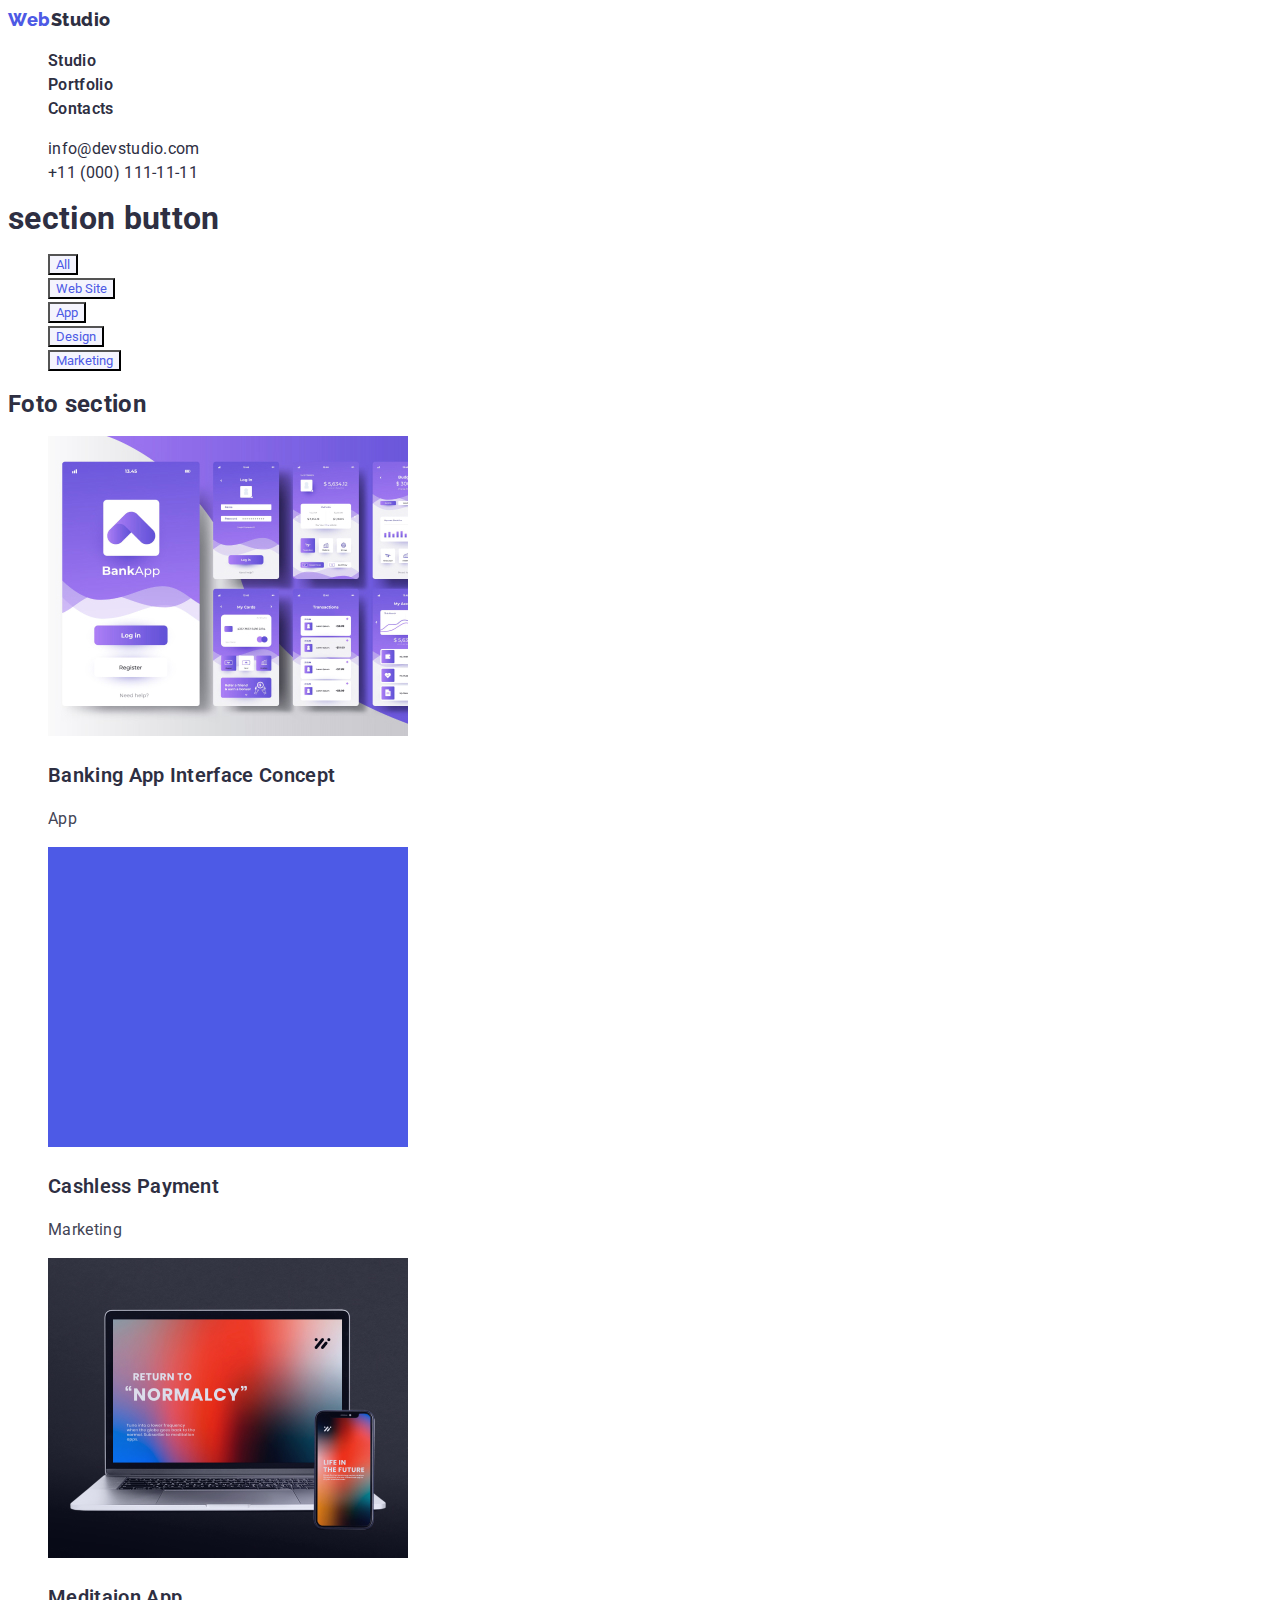
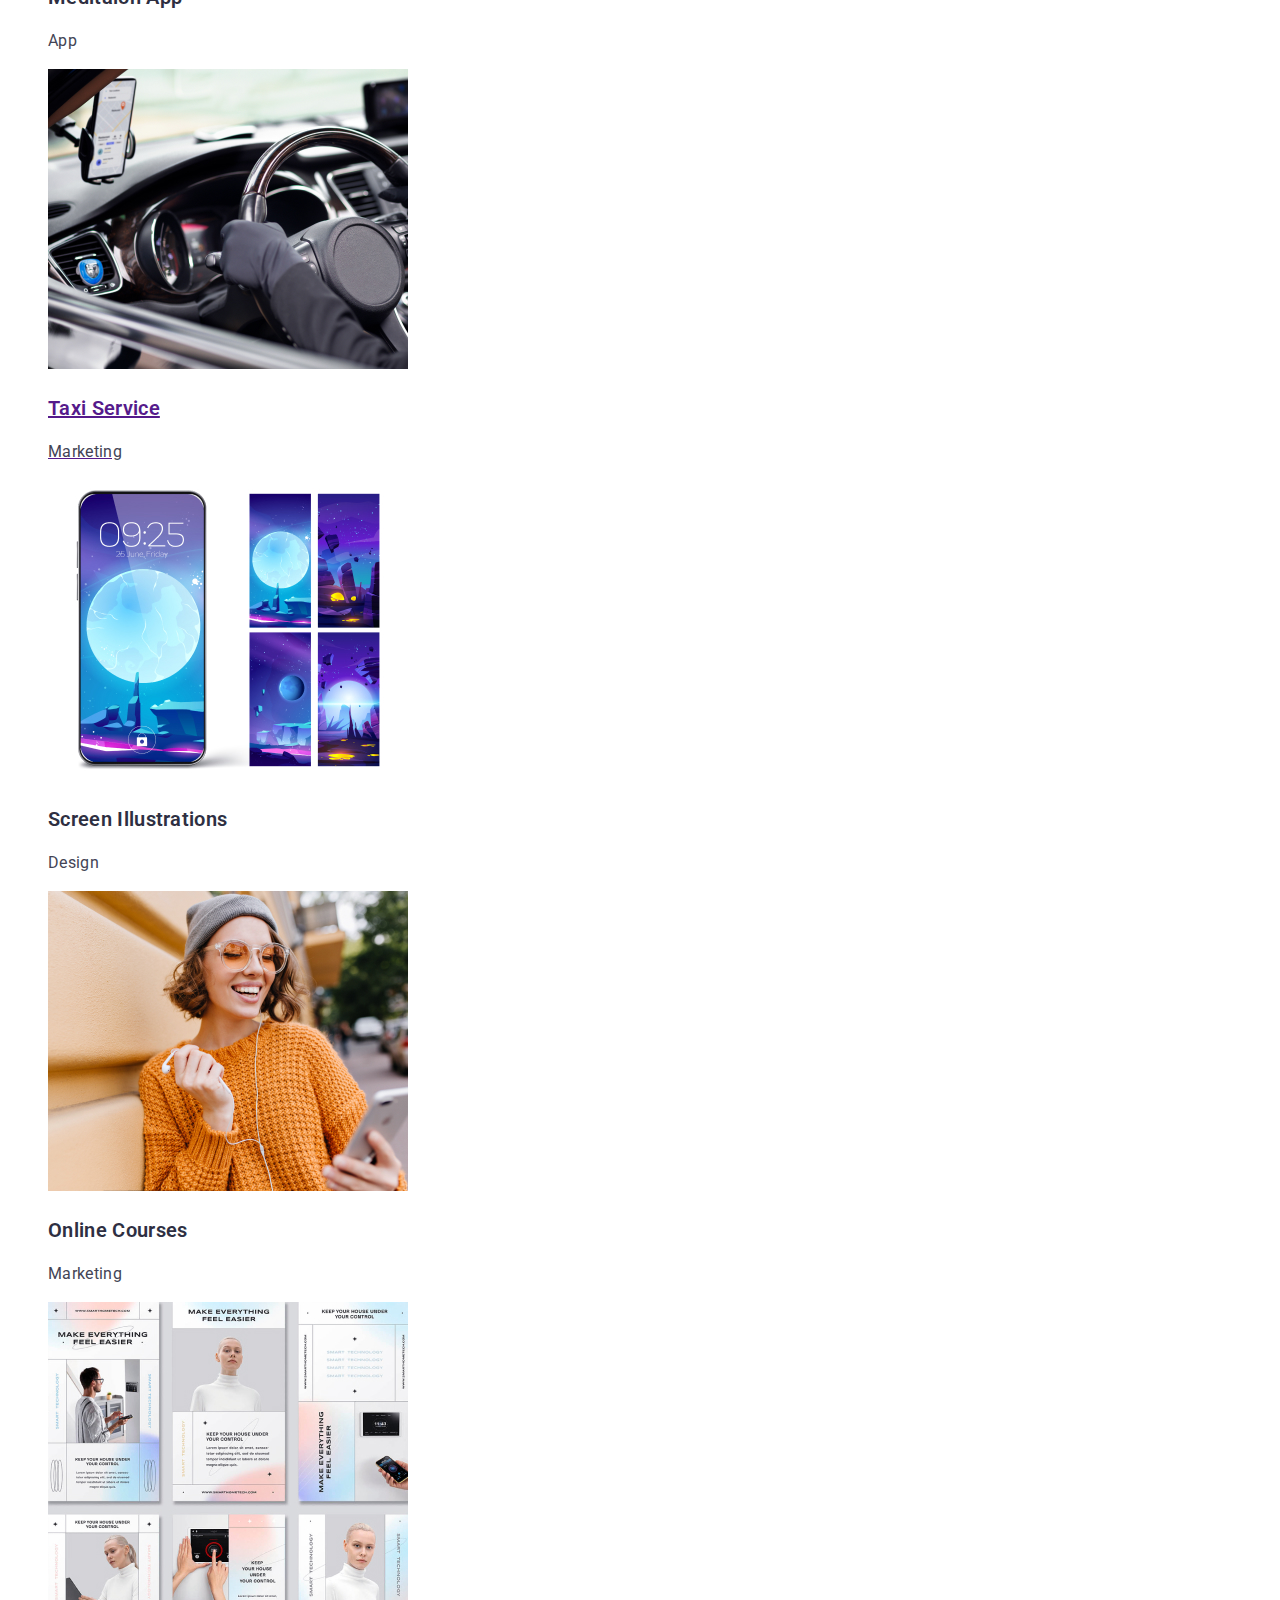
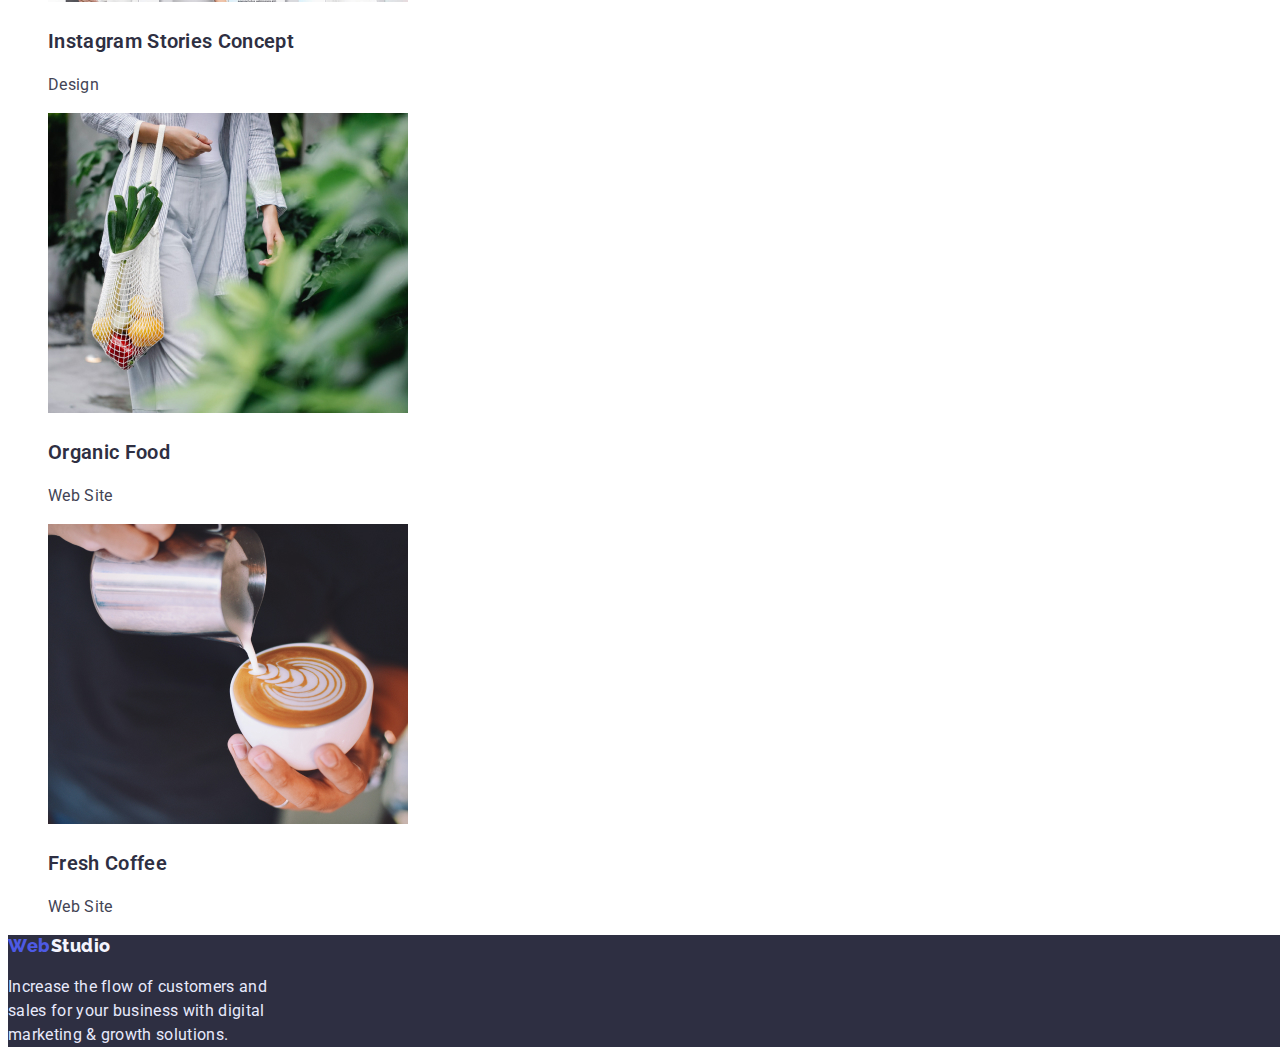
==== portfolio.html @ b2e14401 "+add repository" ====
<!DOCTYPE html>
<html lang="en">
<head>
    <meta charset="UTF-8">
    <meta http-equiv="X-UA-Compatible" content="IE=edge">
    <meta name="viewport" content="width=device-width, initial-scale=1.0">
    <title>goit-markup-hw-01</title>
    <link rel="preconnect" href="https://fonts.googleapis.com">
    <link rel="preconnect" href="https://fonts.gstatic.com" crossorigin>
    <link href="https://fonts.googleapis.com/css2?family=Raleway:wght@700&family=Roboto:wght@400;500;700;900&display=swap" rel="stylesheet"> 
    <link rel="stylesheet" href="./css/style.css">
</head>
<body>

    <!--HEADER-->

    <header class="page-header">

        <nav>
            <a class="logo" href="/"><span class="logo-web">Web</span>Studio</a>
            <ul class="site-nav">
                <li><a class="link" href="./index.html">Studio</a></li>
                <li><a class="link" href="">Portfolio</a></li>
                <li><a class="link" href="">Contacts</a></li>
            </ul>    
        </nav>

        <ul class="auth-nav">
            <li><a class="contacts" href="mailto:info@devstudio.com">info@devstudio.com</a></li>
            <li><a class="contacts" href="tel:+110001111111">+11 (000) 111-11-11</a></li>
        </ul>
            
    </header>

    <main>

        <!--Filtr section-->

        <h1>section button</h1>
        <ul>
            <li><button class="button" type="button">All</button></li>
            <li><button class="button" type="button">Web Site</button></li>
            <li><button class="button" type="button">App</button></li>
            <li><button class="button" type="button">Design</button></li>
            <li><button class="button" type="button">Marketing</button></li>
        </ul>

        <!--Galery section -->

        <h2>Foto section </h2>
        <ul>
            <li>
                <a href="">
                <img src="./images/portfolio1.jpg" alt="Banking App" width="360" height="300">
                </a>
                <h3 class="title">Banking App Interface Concept</h3>
                <p class="text">App</p>

            </li>
            <li>
                <a href="">
                <img src="./images/portfolio2.jpg" alt="Cashless Payment" width="360" height="300">
                </a>
                <h3 class="title">Cashless Payment</h3>
                <p class="text">Marketing</p>
            </li>
            <li>
                <a href="">
                <img src="./images/portfolio3.jpg" alt="Meditaion App" width="360" height="300">
                </a>
                <h3 class="title">Meditaion App</h3>
                <p class="text">App</p>
            </li>
            <li>
                <a href="">
                <img src="./images/portfolio4.jpg" alt="Taxi Service" width="360" height="300">
                <h3 class="title">Taxi Service</h3>
                <p class="text">Marketing</p>
                </a>
            </li>
            <li>
                <a href="">
                <img src="./images/portfolio5.jpg" alt="Screen Illustrations" width="360" height="300">
                </a>
                <h3 class="title">Screen Illustrations</h3>
                <p class="text">Design</p>
            </li>
            <li>
                <a href="">
                <img src="./images/portfolio6.jpg" alt="Online Courses" width="360" height="300">
                </a>
                <h3 class="title">Online Courses</h3>
                <p class="text">Marketing</p>
            </li>
            <li>
                <a href="">
                <img src="./images/portfolio7.jpg" alt="Instagram Stories Concept" width="360" height="300">
                </a>
                <h3 class="title">Instagram Stories Concept</h3>
                <p class="text">Design</p>
            </li>
            <li>
                <a href="">
                <img src="./images/portfolio8.jpg" alt="Organic Food" width="360" height="300">
                </a>
                <h3 class="title">Organic Food</h3>
                <p class="text">Web Site</p>
            </li>
            <li>
                <a href="">
                <img src="./images/portfolio9.jpg" alt="Fresh Coffee" width="360" height="300">
                </a>
                <h3 class="title">Fresh Coffee</h3>
                <p class="text">Web Site</p>
            </li>
        </ul>

    </main>


        <!--Footer-->

        <div class="footer">
            <footer class="logo-footer">
                <a href="/"><span class="footer-web">Web</span>Studio</a>
                <p>Increase the flow of customers and <br> sales for your business with digital <br> marketing & growth solutions.</p>
            </footer>
        </div>

</body>
</html>
---- css/style.css ----
/* COLORS */

      /* цвет основного текста  #2E2F42 */
      /* вторичный цвет текста  #434455 */
      /* белый                  #FFFFFF */
      /* акцент                 #4D5AE5 */
      /* цвет фона(background)  #E5E5E5 */
      /* вторичный цвет фона    #F4F4FD */
      /* цвет текста футера     #E7E9FC */
      /* btn background         #404BBF */


/* ----------------------------index------------------------- */

:root{
    --body-text-color: #2E2F42;
    --secondary-text-color: #434455;
    --white:  #FFFFFF;
    --accent: #4D5AE5;
    --background-color: #E5E5E5;
    --secondary-background-color: #F4F4FD;
    --color-footer-text: #E7E9FC;
    --btn-background: #404BBF;
}

html {
    box-sizing: border-box;
}

*,
*::before ,
*::after {
    box-sizing: inherit;
}

body{
    color: var(--body-text-color);
    background-color: var(--white);
    font-family: 'Roboto', sans-serif, serif;
    letter-spacing: 0.02em;
    line-height: 24px;
    font-size: 16px;
    font-weight: 400;
}

ul{
    list-style: none;
}

/* Header */

.logo{
    color: var(--body-text-color);
    text-decoration: none;
    font-family: 'Raleway', sans-serif;

    font-weight: 800;
    font-size: 18px;
    line-height: 1.33;
    letter-spacing: 0.03em;
}

.logo-web{
    color: var(--accent);
}

.link{
    text-decoration: none;
    color: var(--body-text-color);

    font-weight: 600;
    font-size: 16px;
    line-height: 1.5;
}
.link:hover,
.link:focus{
    color: var(--accent);

}

.contacts{
    text-decoration: none;
    color: var(--body-text-color);

    font-size: 16px;
    line-height: 1.5;
}
.contacts:hover,
.contacts:focus{
    color: var(--accent);
}


/* HERO */


.hero{
    background-color: var(--body-text-color);
    width: 1440px;
}

.hero-title{
    color: var(--white);

    font-weight: 600;
    font-size: 56px;
    line-height: 1.07;

    text-align: center;
}

.btn{
    color: var(--white);
    background-color: var(--accent);
    font-family: inherit;

    font-weight: 600;
    font-size: 16px;
    line-height: 1.18;
    letter-spacing: 0.04em;

    text-align: center;
    cursor: pointer;
}
.btn:hover,
.btn:focus{
    color: var(--white);
    background-color: var(--btn-background);
}


/* Section One */

.section-title{
   color: var(--body-text-color); 

    font-weight: 600;
    font-size: 36px;
    line-height: 1.11;

    text-align: center;
}

.title{
    font-weight: 600;
    font-size: 20px;
    line-height: 1.2;
    text-decoration: none;
}


.features-list .title{
    color: var(--body-text-color);
}

.text{
    color: var(--secondary-text-color);
    font-size: 16px;
    line-height: 1.5;
}

/* Secion Two */


/* Section Three */

.our-team {
    background-color: var(--secondary-background-color);
}


/* Footer */


div.footer{
    background-color: var(--body-text-color);
    width: 1440px;
}

.logo-footer a{
    text-decoration: none;
    color: var(--secondary-background-color);
    font-family: 'Raleway', sans-serif;

    font-weight: 800;
    font-size: 18px;
    line-height: 1.16;
    letter-spacing: 0.03em;


}
.footer-web{
    color: var(--accent);
}
.logo-footer p{
    color: var(--color-footer-text);
}



/* -------------------------Portfolio------------------------------- */


/* Filtr section */

.button{
    color: var(--accent);
    background-color: var(--secondary-background-color);
    font-family: inherit;
    cursor: pointer;
}
.button:hover,
.button:focus{
    color: var(--white);
    background-color: var(--accent);
}
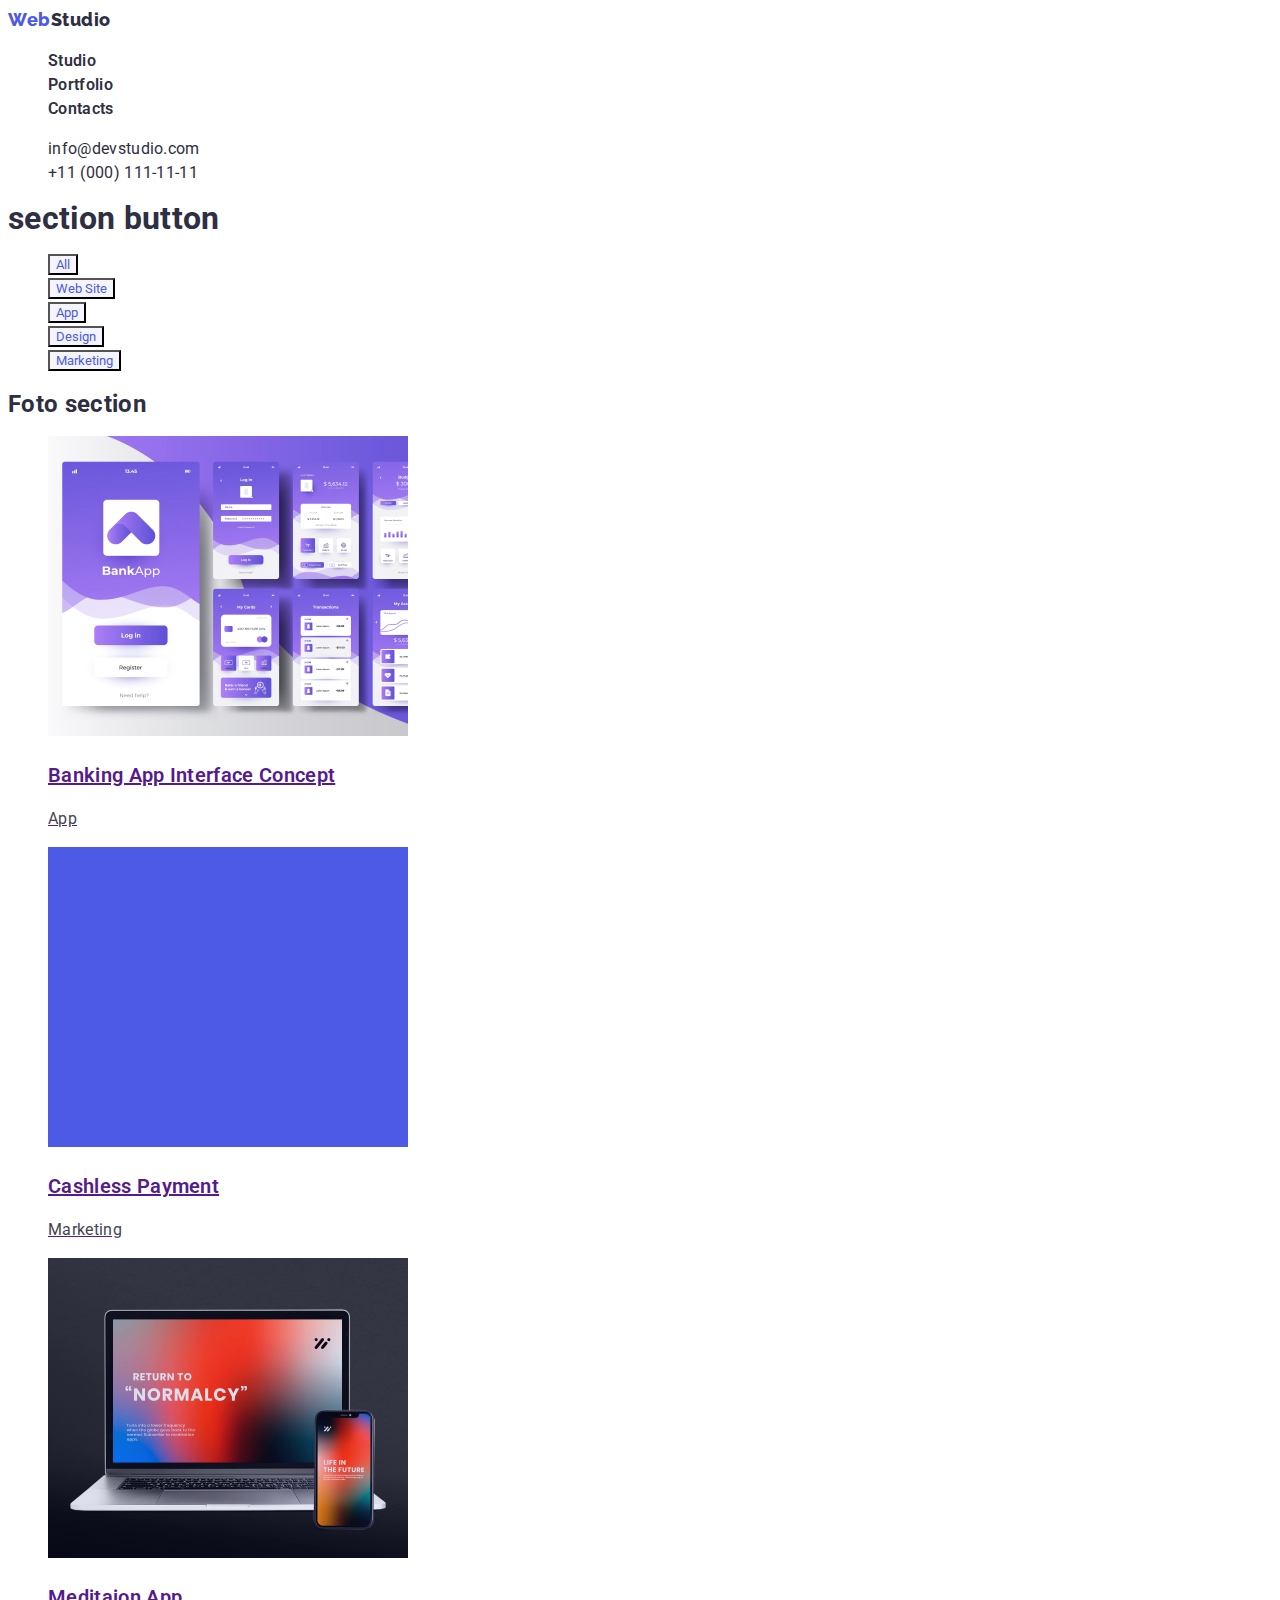
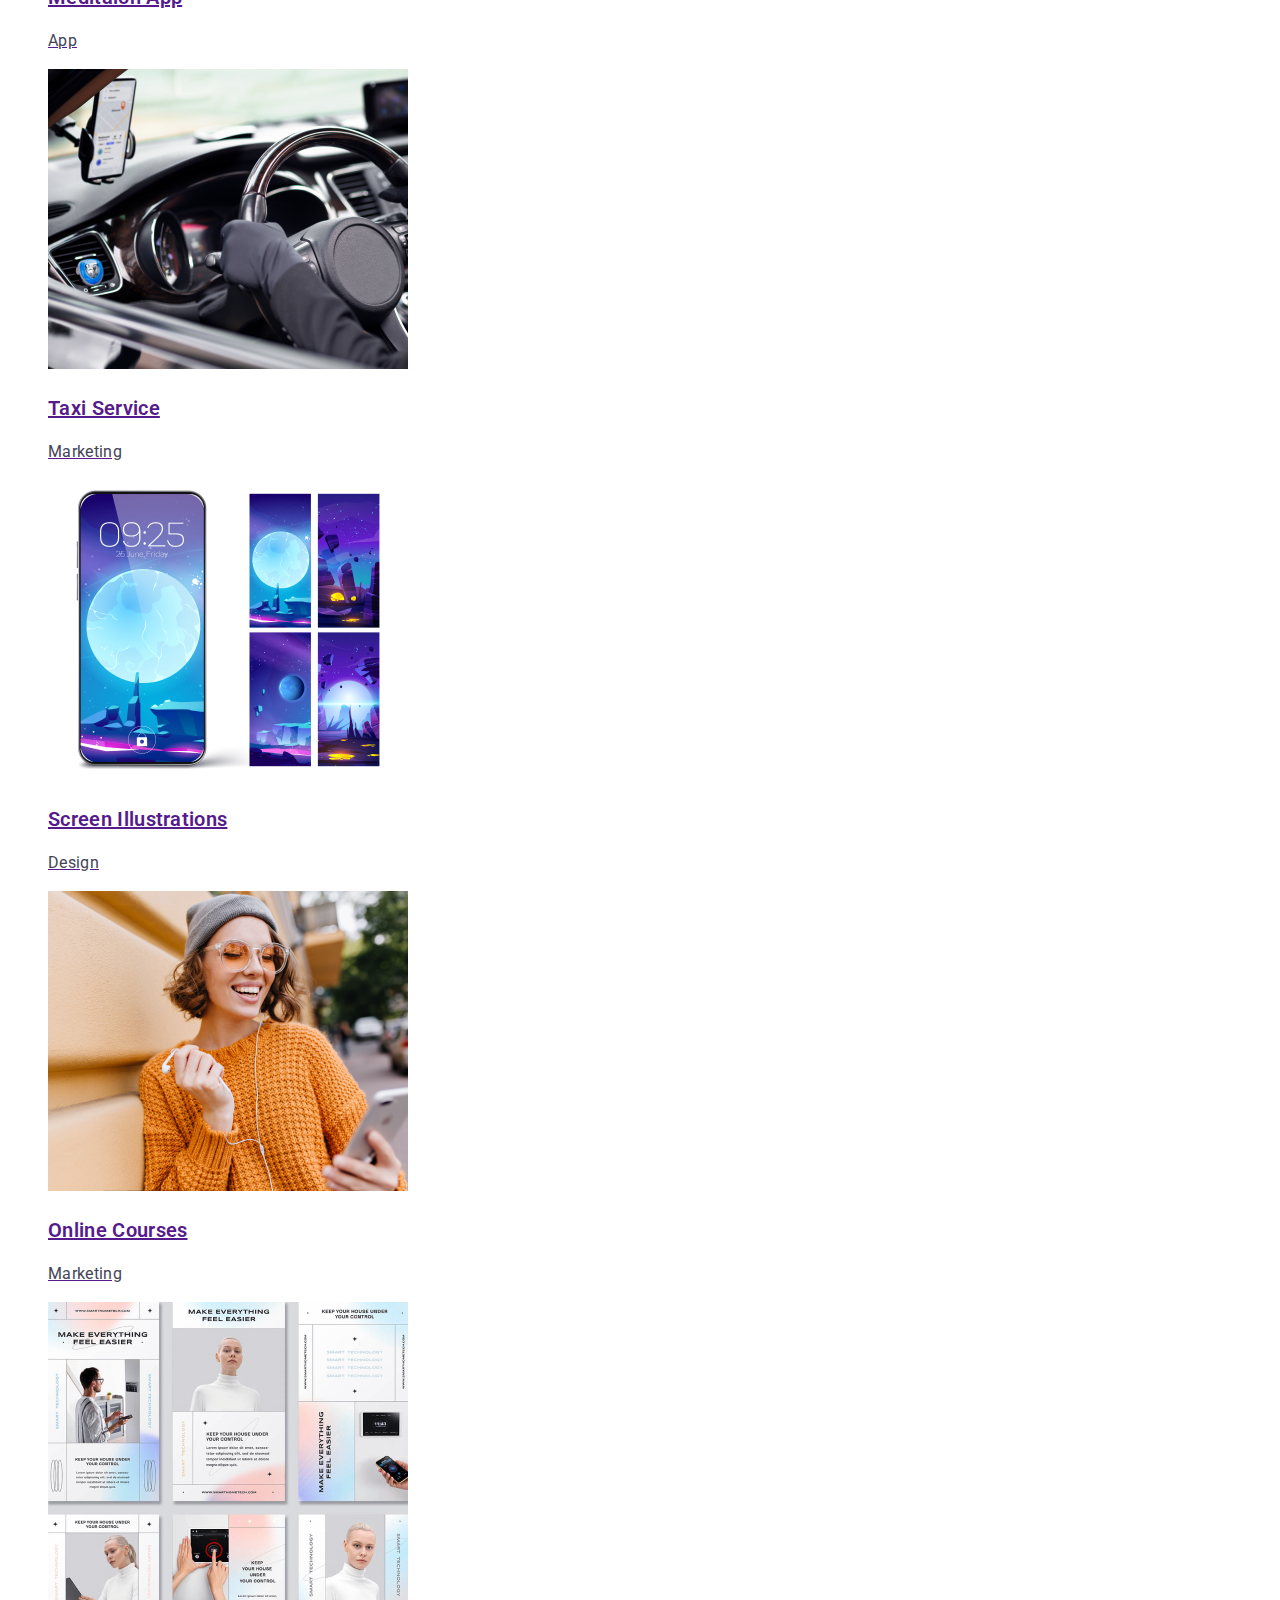
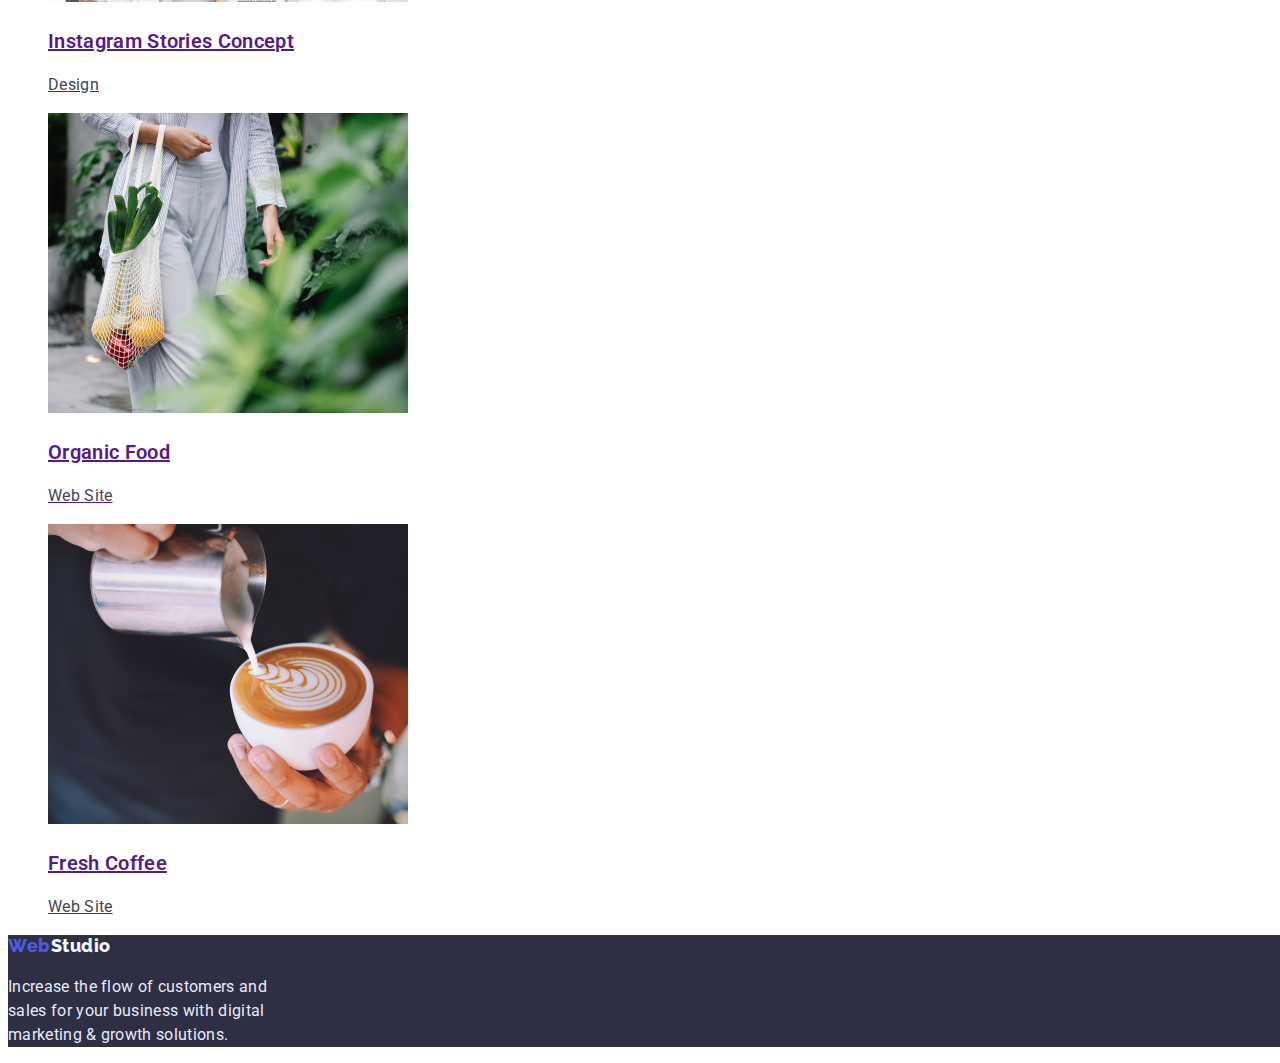
==== commit 9cde41af: "исправил ошибки" ====
--- a/portfolio.html
+++ b/portfolio.html
@@ -52,24 +52,27 @@
             <li>
                 <a href="">
                 <img src="./images/portfolio1.jpg" alt="Banking App" width="360" height="300">
-                </a>
                 <h3 class="title">Banking App Interface Concept</h3>
                 <p class="text">App</p>
+                </a>
+
 
             </li>
             <li>
                 <a href="">
                 <img src="./images/portfolio2.jpg" alt="Cashless Payment" width="360" height="300">
-                </a>
                 <h3 class="title">Cashless Payment</h3>
                 <p class="text">Marketing</p>
+                </a>
+
             </li>
             <li>
                 <a href="">
                 <img src="./images/portfolio3.jpg" alt="Meditaion App" width="360" height="300">
-                </a>
                 <h3 class="title">Meditaion App</h3>
                 <p class="text">App</p>
+                </a>
+
             </li>
             <li>
                 <a href="">
@@ -81,37 +84,42 @@
             <li>
                 <a href="">
                 <img src="./images/portfolio5.jpg" alt="Screen Illustrations" width="360" height="300">
-                </a>
                 <h3 class="title">Screen Illustrations</h3>
                 <p class="text">Design</p>
+                </a>
+
             </li>
             <li>
                 <a href="">
                 <img src="./images/portfolio6.jpg" alt="Online Courses" width="360" height="300">
-                </a>
                 <h3 class="title">Online Courses</h3>
                 <p class="text">Marketing</p>
+                </a>
+
             </li>
             <li>
                 <a href="">
                 <img src="./images/portfolio7.jpg" alt="Instagram Stories Concept" width="360" height="300">
-                </a>
                 <h3 class="title">Instagram Stories Concept</h3>
                 <p class="text">Design</p>
+                </a>
+
             </li>
             <li>
                 <a href="">
                 <img src="./images/portfolio8.jpg" alt="Organic Food" width="360" height="300">
-                </a>
                 <h3 class="title">Organic Food</h3>
                 <p class="text">Web Site</p>
+                </a>
+
             </li>
             <li>
                 <a href="">
                 <img src="./images/portfolio9.jpg" alt="Fresh Coffee" width="360" height="300">
-                </a>
                 <h3 class="title">Fresh Coffee</h3>
                 <p class="text">Web Site</p>
+                </a>
+
             </li>
         </ul>
 
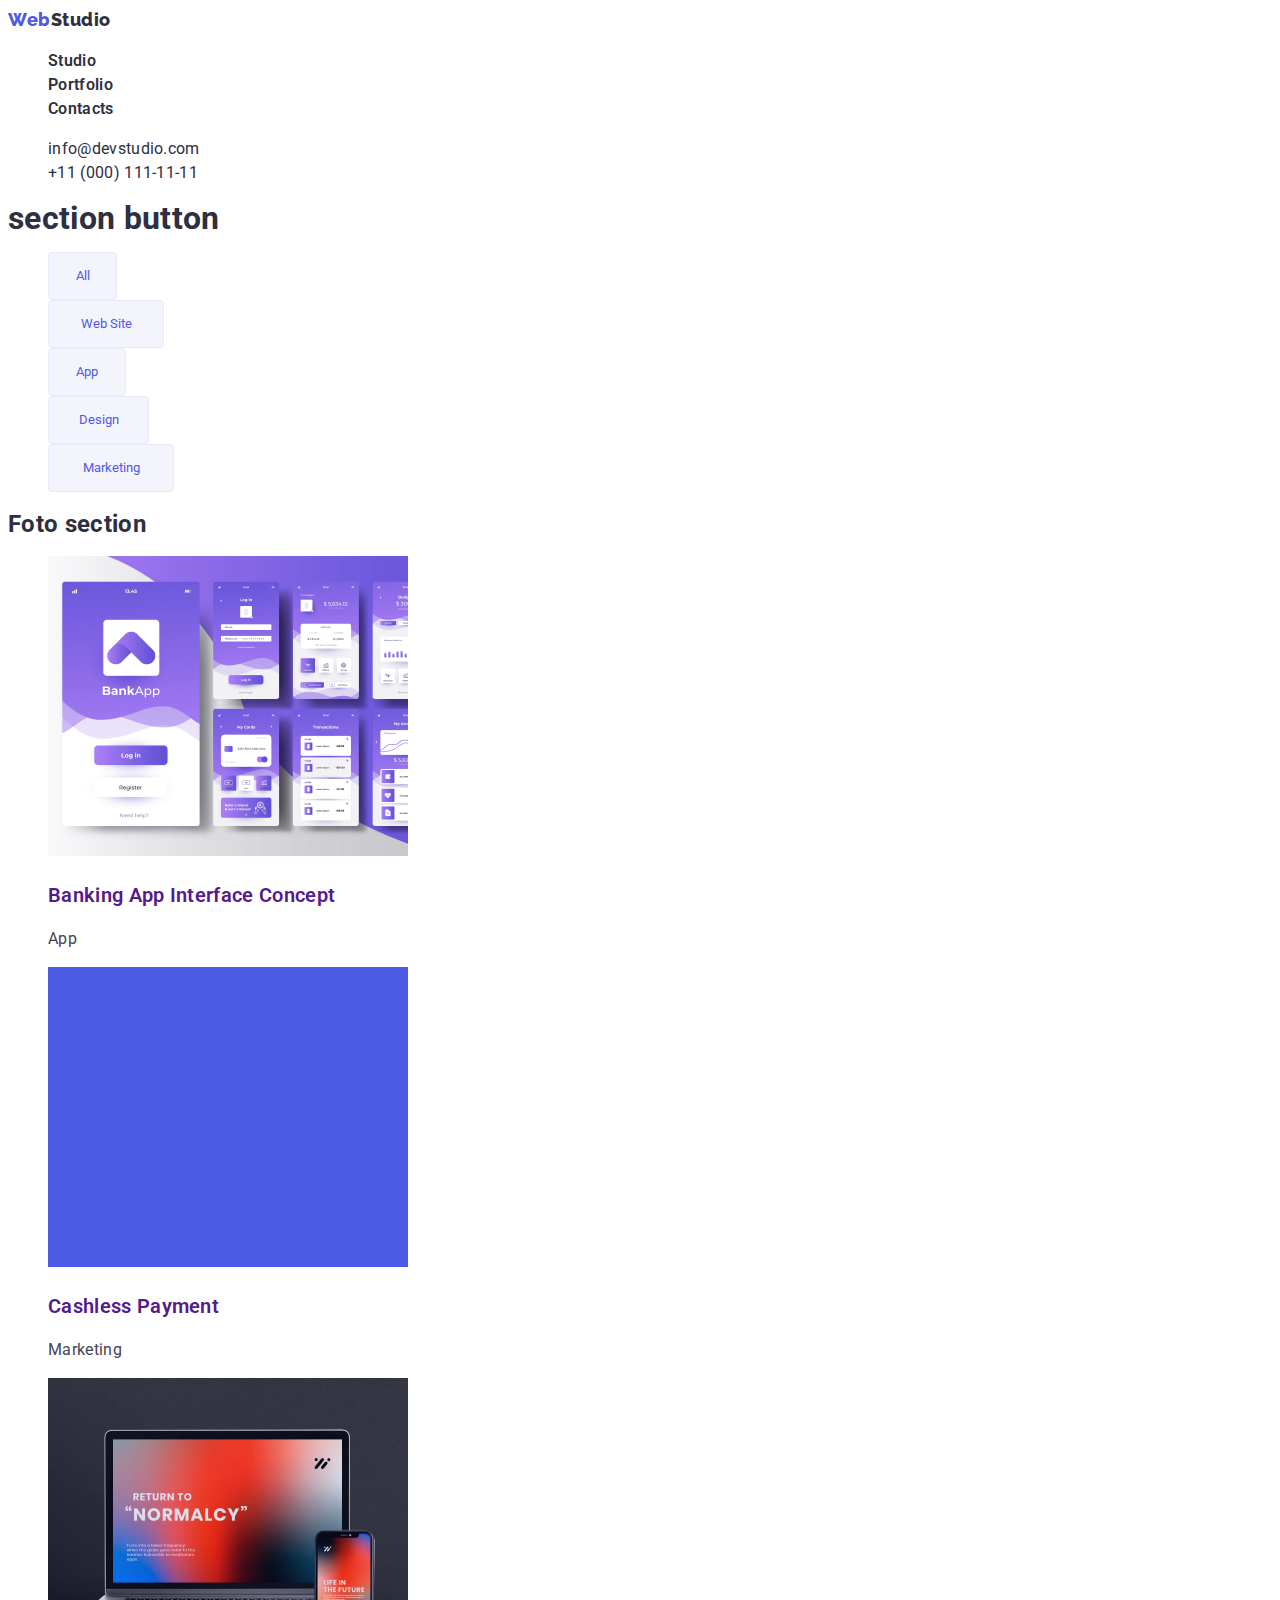
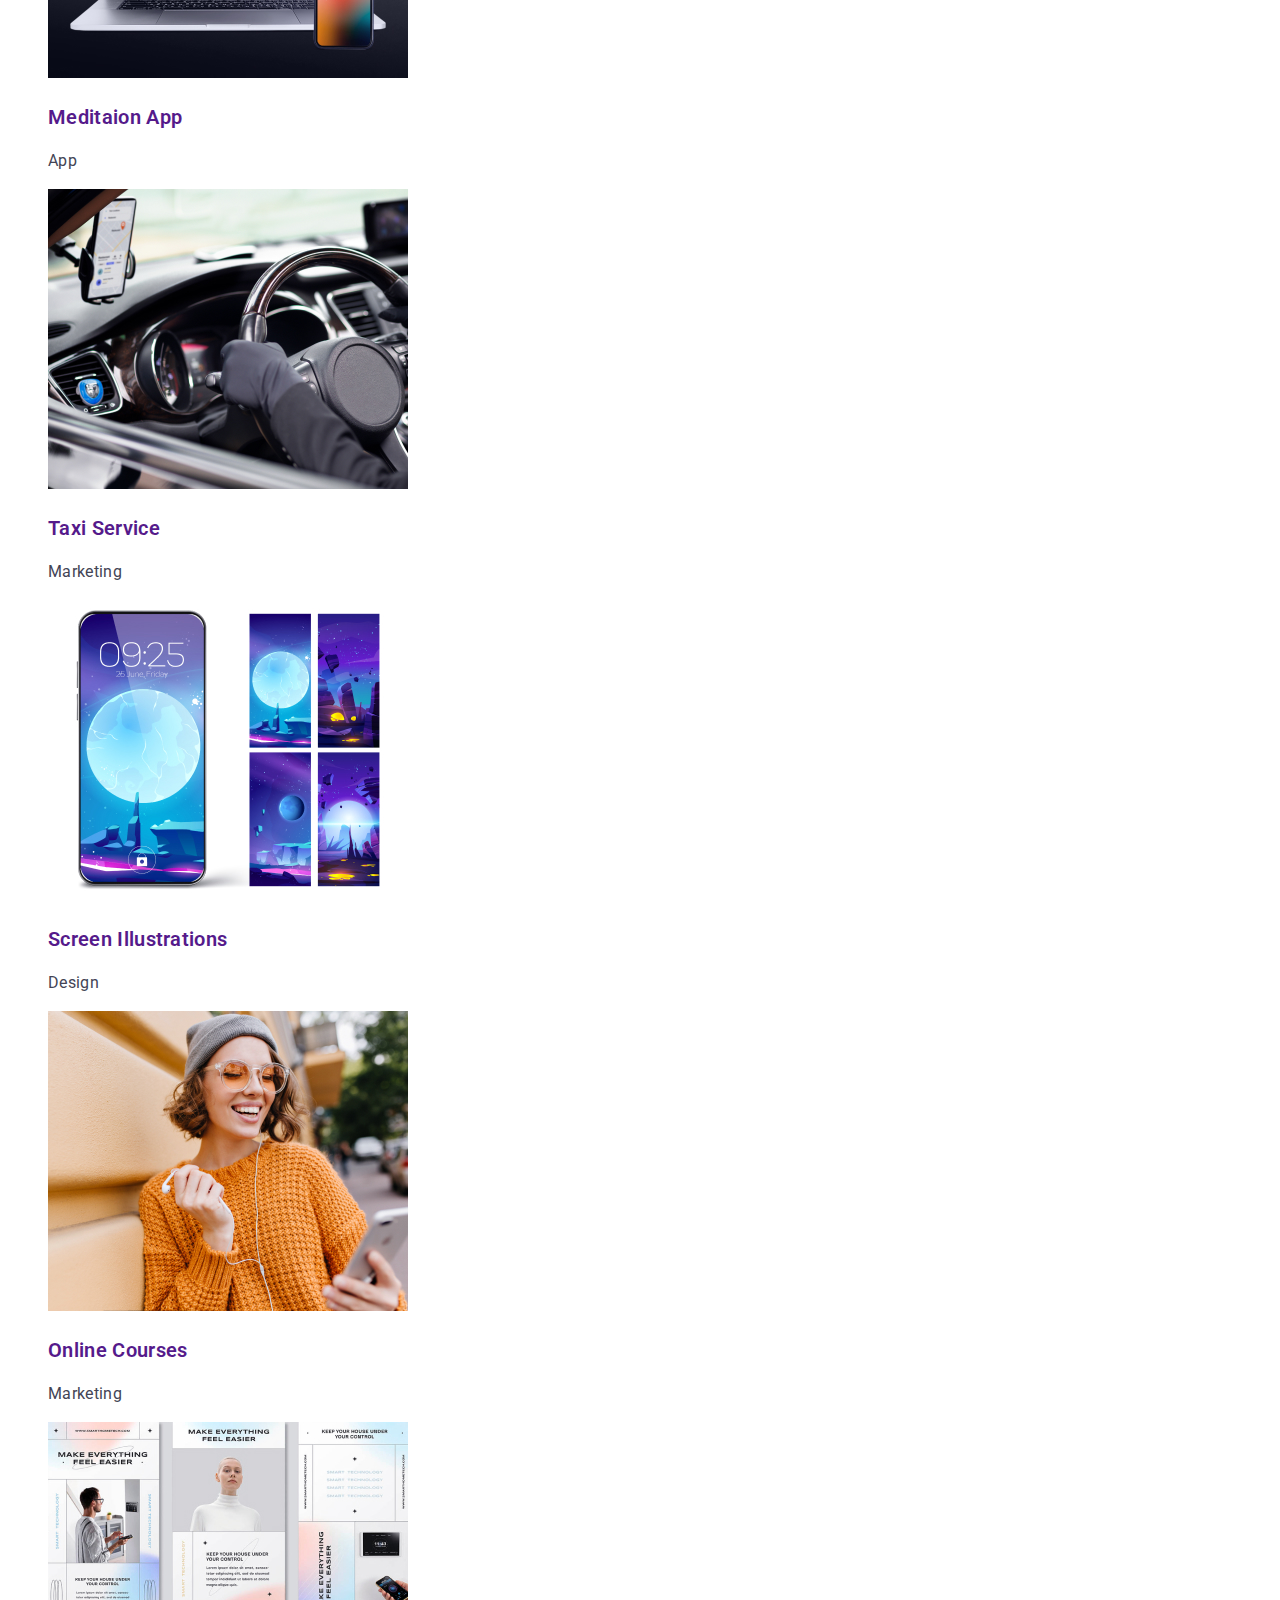
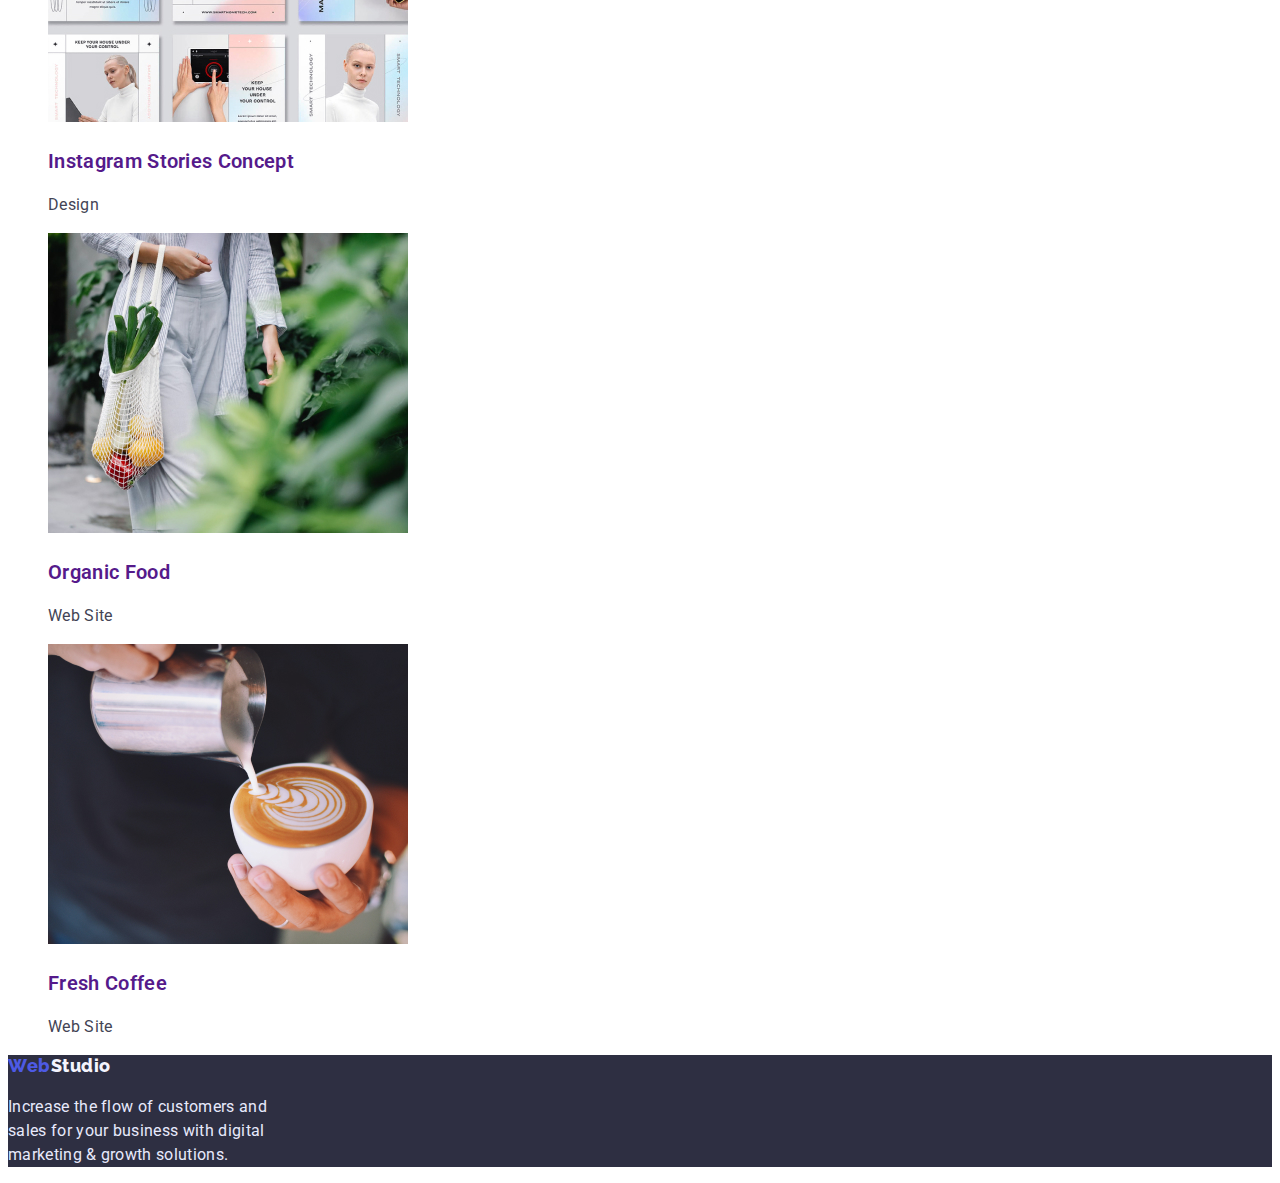
==== commit 431e2390: "add новый класс кнопкам" ====
--- a/portfolio.html
+++ b/portfolio.html
@@ -38,18 +38,18 @@
 
         <h1>section button</h1>
         <ul>
-            <li><button class="button" type="button">All</button></li>
-            <li><button class="button" type="button">Web Site</button></li>
-            <li><button class="button" type="button">App</button></li>
-            <li><button class="button" type="button">Design</button></li>
-            <li><button class="button" type="button">Marketing</button></li>
+            <li><button class="button one" type="button">All</button></li>
+            <li><button class="button two" type="button">Web Site</button></li>
+            <li><button class="button three" type="button">App</button></li>
+            <li><button class="button four" type="button">Design</button></li>
+            <li><button class="button five" type="button">Marketing</button></li>
         </ul>
 
         <!--Galery section -->
 
         <h2>Foto section </h2>
         <ul>
-            <li>
+            <li class="galery">
                 <a href="">
                 <img src="./images/portfolio1.jpg" alt="Banking App" width="360" height="300">
                 <h3 class="title">Banking App Interface Concept</h3>
@@ -58,7 +58,7 @@
 
 
             </li>
-            <li>
+            <li class="galery">
                 <a href="">
                 <img src="./images/portfolio2.jpg" alt="Cashless Payment" width="360" height="300">
                 <h3 class="title">Cashless Payment</h3>
@@ -66,7 +66,7 @@
                 </a>
 
             </li>
-            <li>
+            <li class="galery">
                 <a href="">
                 <img src="./images/portfolio3.jpg" alt="Meditaion App" width="360" height="300">
                 <h3 class="title">Meditaion App</h3>
@@ -74,14 +74,14 @@
                 </a>
 
             </li>
-            <li>
+            <li class="galery">
                 <a href="">
                 <img src="./images/portfolio4.jpg" alt="Taxi Service" width="360" height="300">
                 <h3 class="title">Taxi Service</h3>
                 <p class="text">Marketing</p>
                 </a>
             </li>
-            <li>
+            <li class="galery">
                 <a href="">
                 <img src="./images/portfolio5.jpg" alt="Screen Illustrations" width="360" height="300">
                 <h3 class="title">Screen Illustrations</h3>
@@ -89,7 +89,7 @@
                 </a>
 
             </li>
-            <li>
+            <li class="galery">
                 <a href="">
                 <img src="./images/portfolio6.jpg" alt="Online Courses" width="360" height="300">
                 <h3 class="title">Online Courses</h3>
@@ -97,7 +97,7 @@
                 </a>
 
             </li>
-            <li>
+            <li class="galery">
                 <a href="">
                 <img src="./images/portfolio7.jpg" alt="Instagram Stories Concept" width="360" height="300">
                 <h3 class="title">Instagram Stories Concept</h3>
@@ -105,7 +105,7 @@
                 </a>
 
             </li>
-            <li>
+            <li class="galery">
                 <a href="">
                 <img src="./images/portfolio8.jpg" alt="Organic Food" width="360" height="300">
                 <h3 class="title">Organic Food</h3>
@@ -113,7 +113,7 @@
                 </a>
 
             </li>
-            <li>
+            <li class="galery">
                 <a href="">
                 <img src="./images/portfolio9.jpg" alt="Fresh Coffee" width="360" height="300">
                 <h3 class="title">Fresh Coffee</h3>
@@ -130,7 +130,7 @@
 
         <div class="footer">
             <footer class="logo-footer">
-                <a href="/"><span class="footer-web">Web</span>Studio</a>
+                <a href="./index.html"><span class="footer-web">Web</span>Studio</a>
                 <p>Increase the flow of customers and <br> sales for your business with digital <br> marketing & growth solutions.</p>
             </footer>
         </div>
--- a/css/style.css
+++ b/css/style.css
@@ -48,6 +48,7 @@
     list-style: none;
 }
 
+
 /* Header */
 
 .logo{
@@ -76,7 +77,6 @@
 .link:hover,
 .link:focus{
     color: var(--accent);
-
 }
 
 .contacts{
@@ -97,7 +97,6 @@
 
 .hero{
     background-color: var(--body-text-color);
-    width: 1440px;
 }
 
 .hero-title{
@@ -111,16 +110,23 @@
 }
 
 .btn{
+    display: inline-block;
     color: var(--white);
     background-color: var(--accent);
     font-family: inherit;
+    text-align: center;
+    padding: 16px 32px;
 
     font-weight: 600;
     font-size: 16px;
     line-height: 1.18;
     letter-spacing: 0.04em;
-
-    text-align: center;
+    box-shadow: 0px 4px 4px rgba(0, 0, 0, 0.15);
+    border-radius: 4px;
+    min-width: 170px;
+    height: 51px;
+    
+
     cursor: pointer;
 }
 .btn:hover,
@@ -175,7 +181,6 @@
 
 div.footer{
     background-color: var(--body-text-color);
-    width: 1440px;
 }
 
 .logo-footer a{
@@ -205,14 +210,43 @@
 /* Filtr section */
 
 .button{
+    display: inline-block;
     color: var(--accent);
     background-color: var(--secondary-background-color);
     font-family: inherit;
     cursor: pointer;
-}
+
+    text-align: center;
+    padding: 8px 16px;
+    border: 1px solid var(--color-footer-text);
+    border-radius: 4px;
+    min-height: 48px;
+}
+
+.one{
+    min-width: 69px;
+}
+.two{
+    min-width: 116px;
+}
+.three{
+    min-width: 78px;
+}
+.four{
+    min-width: 101px;
+}
+.five{
+    min-width: 126px;
+}
+
 .button:hover,
 .button:focus{
     color: var(--white);
     background-color: var(--accent);
 }
 
+/* Galery section */
+
+.galery a{
+    text-decoration: none;
+}